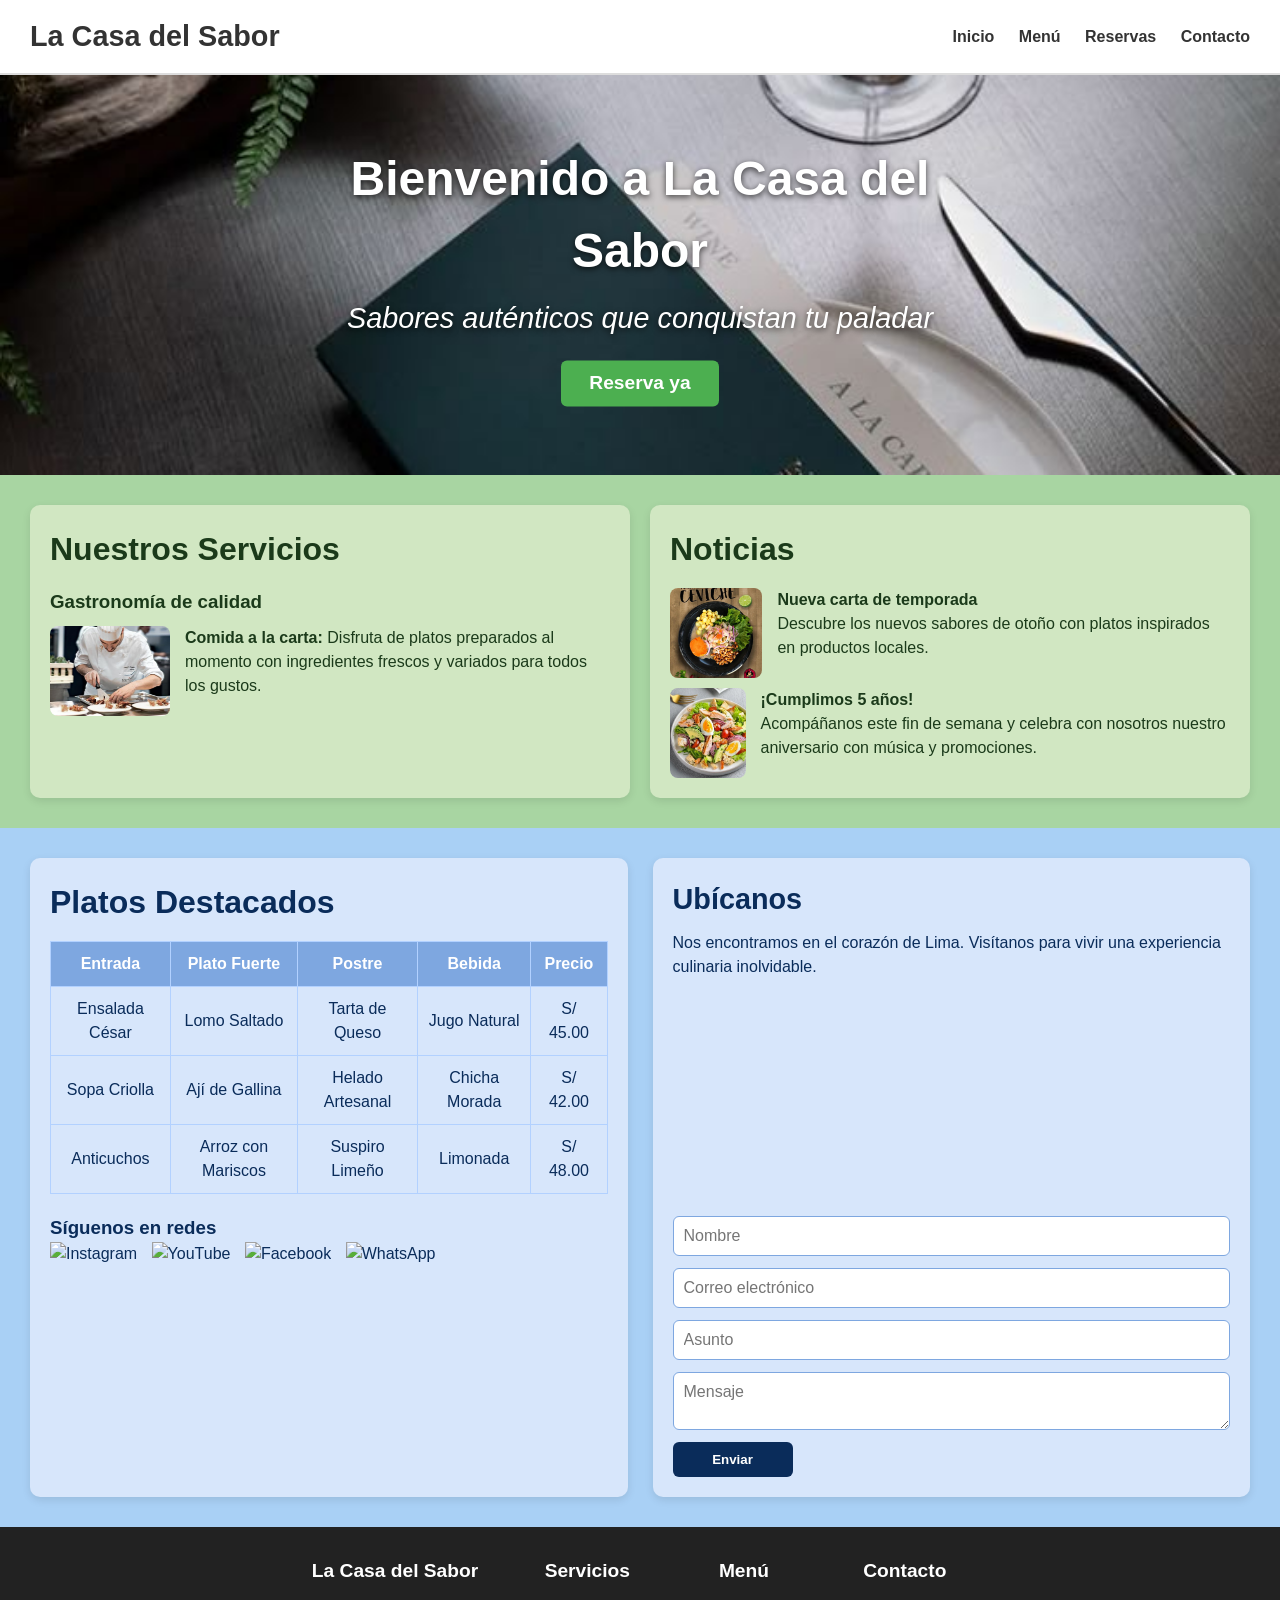
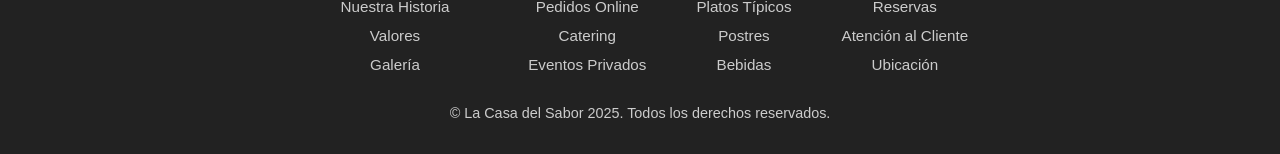
==== index.html @ b132c86e "Add files via upload" ====
<!DOCTYPE html>
<html lang="es">
<head>
  <meta charset="UTF-8" />
  <meta name="viewport" content="width=device-width, initial-scale=1" />
  <title>La Casa del Sabor</title>
  <link rel="stylesheet" href="styles.css" />
</head>
<body>
  <!-- Caja 1: Encabezado con dos cajas pequeñas + caja grande con imagen de fondo y texto encima -->
  <header class="header">
    <div class="top-bar">
      <div class="logo-box">
        La Casa del Sabor
      </div>
      <nav class="menu-box">
        <a href="#">Inicio</a>
        <a href="#">Menú</a>
        <a href="#">Reservas</a>
        <a href="#">Contacto</a>
      </nav>
    </div>

    <div class="hero-image">
      <!-- Aquí colocarás tu imagen -->
      <img src="logo restautante.jpg" alt="Imagen principal del restaurante" />
      <div class="hero-text">
        <h1>Bienvenido a La Casa del Sabor</h1>
        <h2>Sabores auténticos que conquistan tu paladar</h2>
        <button>Reserva ya</button>
      </div>
    </div>
  </header>

  <!-- Caja 2: Servicios y Noticias -->
  <section class="servicios-noticias">
    <div class="servicios">
      <h2>Nuestros Servicios</h2>
      <h3>Gastronomía de calidad</h3>
      <div class="servicio-descripcion">
        <img src="chef.jpg" alt="Servicio" />
        <p><strong>Comida a la carta:</strong> Disfruta de platos preparados al momento con ingredientes frescos y variados para todos los gustos.</p>
      </div>
    </div>
    <div class="noticias">
      <h2>Noticias</h2>
      <div class="noticia">
        <img src="ceviche.jpg" alt="Noticia 1" />
        <p><strong>Nueva carta de temporada</strong><br />Descubre los nuevos sabores de otoño con platos inspirados en productos locales.</p>
      </div>
      <div class="noticia">
        <img src="ensalada.jpg" alt="Noticia 2" />
        <p><strong>¡Cumplimos 5 años!</strong><br />Acompáñanos este fin de semana y celebra con nosotros nuestro aniversario con música y promociones.</p>
      </div>
    </div>
  </section>

  <!-- Caja 3: Tabla + Mapa y Contacto -->
  <section class="tabla-contacto">
    <div class="tabla">
      <h2>Platos Destacados</h2>
      <table>
        <tr><th>Entrada</th><th>Plato Fuerte</th><th>Postre</th><th>Bebida</th><th>Precio</th></tr>
        <tr><td>Ensalada César</td><td>Lomo Saltado</td><td>Tarta de Queso</td><td>Jugo Natural</td><td>S/ 45.00</td></tr>
        <tr><td>Sopa Criolla</td><td>Ají de Gallina</td><td>Helado Artesanal</td><td>Chicha Morada</td><td>S/ 42.00</td></tr>
        <tr><td>Anticuchos</td><td>Arroz con Mariscos</td><td>Suspiro Limeño</td><td>Limonada</td><td>S/ 48.00</td></tr>
      </table>
      <h3>Síguenos en redes</h3>
      <div class="redes-sociales">
        <img src="https://img.icons8.com/color/48/instagram-new.png" alt="Instagram" />
        <img src="https://img.icons8.com/color/48/youtube-play.png" alt="YouTube" />
        <img src="https://img.icons8.com/color/48/facebook-new.png" alt="Facebook" />
        <img src="https://img.icons8.com/color/48/whatsapp.png" alt="WhatsApp" />
      </div>
    </div>
    <div class="mapa-contacto">
      <h3>Ubícanos</h3>
      <p>Nos encontramos en el corazón de Lima. Visítanos para vivir una experiencia culinaria inolvidable.</p>
      <iframe 
        src="https://www.google.com/maps/embed?pb=!1m18!1m12!1m3!1d3900.855128021863!2d-77.04279318472328!3d-12.046374191353162!2m3!1f0!2f0!3f0!3m2!1i1024!2i768!4f13.1!3m3!1m2!1s0x9105c8c72a87af0d%3A0x4d4e4f3f99a74ffb!2sLima%2C%20Per%C3%BA!5e0!3m2!1ses-419!2sus!4v1685364428605!5m2!1ses-419!2sus" 
        width="100%" 
        height="200" 
        style="border:0;" 
        allowfullscreen="" 
        loading="lazy" 
        referrerpolicy="no-referrer-when-downgrade"
      ></iframe>
      <form>
        <input type="text" placeholder="Nombre" />
        <input type="email" placeholder="Correo electrónico" />
        <input type="text" placeholder="Asunto" />
        <textarea placeholder="Mensaje"></textarea>
        <button type="submit">Enviar</button>
      </form>
    </div>
  </section>

  <!-- Caja 4: Pie de página -->
  <footer class="footer">
    <nav class="footer-menu">
      <div>
        <h4>La Casa del Sabor</h4>
        <a href="#">Nuestra Historia</a>
        <a href="#">Valores</a>
        <a href="#">Galería</a>
      </div>
      <div>
        <h4>Servicios</h4>
        <a href="#">Pedidos Online</a>
        <a href="#">Catering</a>
        <a href="#">Eventos Privados</a>
      </div>
      <div>
        <h4>Menú</h4>
        <a href="#">Platos Típicos</a>
        <a href="#">Postres</a>
        <a href="#">Bebidas</a>
      </div>
      <div>
        <h4>Contacto</h4>
        <a href="#">Reservas</a>
        <a href="#">Atención al Cliente</a>
        <a href="#">Ubicación</a>
      </div>
    </nav>
    <p>© La Casa del Sabor 2025. Todos los derechos reservados.</p>
  </footer>
</body>
</html>
---- styles.css ----
/* Reset básico */
* {
  margin: 0;
  padding: 0;
  box-sizing: border-box;
  font-family: 'Segoe UI', Tahoma, Geneva, Verdana, sans-serif;
}

body {
  background: #fff;
  color: #333;
  line-height: 1.5;
}

/* --- Caja 1 --- */
.header {
  width: 100%;
}

/* Top bar con dos cajas pequeñas */
.top-bar {
  display: flex;
  justify-content: space-between;
  align-items: center;
  padding: 15px 30px;
  background-color: #fff;
  border-bottom: 2px solid #ddd;
}

/* Logo del restaurante */
.logo-box {
  font-size: 1.8rem;
  font-weight: bold;
  color: #333;
}

/* Menú horizontal */
.menu-box a {
  margin-left: 20px;
  text-decoration: none;
  color: #333;
  font-weight: 600;
  transition: color 0.3s ease;
}

.menu-box a:hover {
  color: #4CAF50; /* verde suave al pasar */
}

/* Hero imagen grande con texto encima */
.hero-image {
  position: relative;
  width: 100%;
  height: 400px;
  overflow: hidden;
}

/* Imagen ocupa todo el contenedor */
.hero-image img {
  width: 100%;
  height: 100%;
  object-fit: cover;
  display: block;
}

/* Texto encima de la imagen */
.hero-text {
  position: absolute;
  top: 50%;
  left: 50%;
  transform: translate(-50%, -50%);
  color: white;
  text-align: center;
  text-shadow: 0 2px 6px rgba(0,0,0,0.7);
  max-width: 90%;
}

.hero-text h1 {
  font-size: 3rem;
  margin-bottom: 10px;
  font-weight: 700;
}

.hero-text h2 {
  font-size: 1.8rem;
  margin-bottom: 20px;
  font-weight: 500;
  font-style: italic;
}

.hero-text button {
  background-color: #4CAF50; /* verde */
  color: white;
  border: none;
  padding: 12px 28px;
  font-size: 1.2rem;
  font-weight: bold;
  cursor: pointer;
  border-radius: 6px;
  transition: background-color 0.3s ease;
}

.hero-text button:hover {
  background-color: #388E3C;
}

/* --- Caja 2: Servicios y Noticias --- */
.servicios-noticias {
  display: flex;
  gap: 20px;
  padding: 30px;
  background-color: #a8d5a2; /* verde suave */
  color: #1b3a1a;
  flex-wrap: wrap;
  justify-content: center;
}

.servicios, .noticias {
  flex: 1 1 400px;
  background: #d1e7c2;
  padding: 20px;
  border-radius: 10px;
  box-shadow: 0 3px 8px rgba(0,0,0,0.1);
}

.servicios h2, .noticias h2 {
  margin-bottom: 15px;
  font-size: 2rem;
}

.servicio-descripcion, .noticia {
  display: flex;
  gap: 15px;
  margin-top: 10px;
}

.servicio-descripcion img, .noticia img {
  width: 120px;
  height: 90px;
  object-fit: cover;
  border-radius: 8px;
}

/* --- Caja 3: Tabla + mapa y contacto --- */
.tabla-contacto {
  display: flex;
  gap: 25px;
  padding: 30px;
  background-color: #a9d0f5; /* celeste suave */
  color: #0a2c5a;
  flex-wrap: wrap;
  justify-content: center;
}

.tabla, .mapa-contacto {
  flex: 1 1 400px;
  background: #d7e6fb;
  padding: 20px;
  border-radius: 10px;
  box-shadow: 0 3px 8px rgba(0,0,0,0.1);
}

.tabla h2 {
  margin-bottom: 15px;
  font-size: 2rem;
}

table {
  width: 100%;
  border-collapse: collapse;
  margin-bottom: 20px;
  font-size: 1rem;
}

th, td {
  border: 1px solid #b2d1ff;
  padding: 10px;
  text-align: center;
}

th {
  background-color: #7ea7e0;
  color: white;
  font-weight: 600;
}

.redes-sociales img {
  width: 36px;
  height: 36px;
  margin-right: 10px;
  cursor: pointer;
  transition: transform 0.2s ease;
}

.redes-sociales img:hover {
  transform: scale(1.2);
}

.mapa-contacto h3 {
  margin-bottom: 10px;
  font-size: 1.8rem;
}

.mapa-contacto p {
  margin-bottom: 15px;
  font-size: 1rem;
}

.mapa-contacto iframe {
  border-radius: 8px;
  margin-bottom: 15px;
}

form {
  display: flex;
  flex-direction: column;
  gap: 12px;
}

form input, form textarea {
  padding: 10px;
  font-size: 1rem;
  border: 1.5px solid #7ea7e0;
  border-radius: 6px;
  resize: vertical;
}

form button {
  width: 120px;
  background-color: #0a2c5a;
  color: white;
  border: none;
  padding: 10px;
  font-weight: 700;
  cursor: pointer;
  border-radius: 6px;
  align-self: flex-start;
  transition: background-color 0.3s ease;
}

form button:hover {
  background-color: #062049;
}

/* --- Caja 4: Pie de página --- */
.footer {
  background-color: #222;
  color: #ccc;
  padding: 30px 20px;
  text-align: center;
}

.footer-menu {
  display: flex;
  justify-content: center;
  gap: 50px;
  flex-wrap: wrap;
  margin-bottom: 20px;
}

.footer-menu div h4 {
  margin-bottom: 10px;
  font-size: 1.2rem;
  color: #fff;
}

.footer-menu div a {
  display: block;
  color: #ccc;
  text-decoration: none;
  margin-bottom: 6px;
  font-size: 0.95rem;
  transition: color 0.3s ease;
}

.footer-menu div a:hover {
  color: #4CAF50;
}

.footer p {
  font-size: 0.9rem;
}
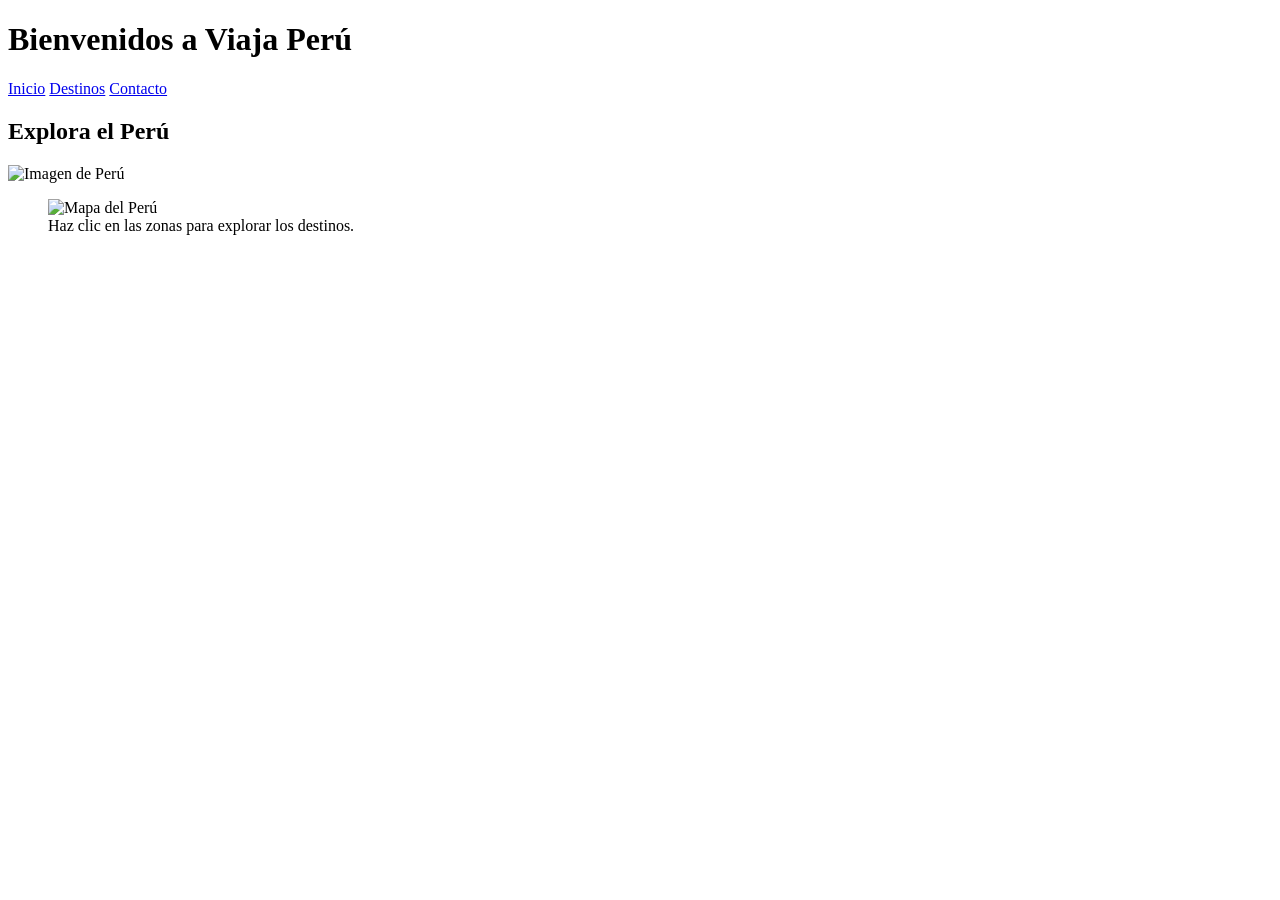
==== commit 09965154: "Add files via upload" ====
--- a/index.html
+++ b/index.html
@@ -1,135 +1,46 @@
-<!DOCTYPE html>
-<html lang="es">
-<head>
-  <meta charset="UTF-8" />
-  <meta name="viewport" content="width=device-width, initial-scale=1" />
-  <title>La Casa del Sabor</title>
-  <link rel="stylesheet" href="styles.css" />
-</head>
-<body>
-  <!-- Caja 1: Encabezado con dos cajas pequeñas + caja grande con imagen de fondo y texto encima -->
-  <header class="header">
-    <div class="top-bar">
-      <div class="logo-box">
-        La Casa del Sabor
-      </div>
-      <nav class="menu-box">
-        <a href="#">Inicio</a>
-        <a href="#">Menú</a>
-        <a href="#">Reservas</a>
-        <a href="#">Contacto</a>
-      </nav>
-    </div>
-
-    <div class="hero-image">
-      <!-- Aquí colocarás tu imagen -->
-      <img src="logo restautante.jpg" alt="Imagen principal del restaurante" />
-      <div class="hero-text">
-        <h1>Bienvenido a La Casa del Sabor</h1>
-        <h2>Sabores auténticos que conquistan tu paladar</h2>
-        <button>Reserva ya</button>
-      </div>
-    </div>
-  </header>
-
-  <!-- Caja 2: Servicios y Noticias -->
-  <section class="servicios-noticias">
-    <div class="servicios">
-      <h2>Nuestros Servicios</h2>
-      <h3>Gastronomía de calidad</h3>
-      <div class="servicio-descripcion">
-        <img src="chef.jpg" alt="Servicio" />
-        <p><strong>Comida a la carta:</strong> Disfruta de platos preparados al momento con ingredientes frescos y variados para todos los gustos.</p>
-      </div>
-    </div>
-    <div class="noticias">
-      <h2>Noticias</h2>
-      <div class="noticia">
-        <img src="ceviche.jpg" alt="Noticia 1" />
-        <p><strong>Nueva carta de temporada</strong><br />Descubre los nuevos sabores de otoño con platos inspirados en productos locales.</p>
-      </div>
-      <div class="noticia">
-        <img src="ensalada.jpg" alt="Noticia 2" />
-        <p><strong>¡Cumplimos 5 años!</strong><br />Acompáñanos este fin de semana y celebra con nosotros nuestro aniversario con música y promociones.</p>
-      </div>
-    </div>
-  </section>
-
-  <!-- Caja 3: Tabla + Mapa y Contacto -->
-  <section class="tabla-contacto">
-    <div class="tabla">
-      <h2>Platos Destacados</h2>
-      <table>
-        <tr><th>Entrada</th><th>Plato Fuerte</th><th>Postre</th><th>Bebida</th><th>Precio</th></tr>
-        <tr><td>Ensalada César</td><td>Lomo Saltado</td><td>Tarta de Queso</td><td>Jugo Natural</td><td>S/ 45.00</td></tr>
-        <tr><td>Sopa Criolla</td><td>Ají de Gallina</td><td>Helado Artesanal</td><td>Chicha Morada</td><td>S/ 42.00</td></tr>
-        <tr><td>Anticuchos</td><td>Arroz con Mariscos</td><td>Suspiro Limeño</td><td>Limonada</td><td>S/ 48.00</td></tr>
-      </table>
-      <h3>Síguenos en redes</h3>
-      <div class="redes-sociales">
-        <img src="https://img.icons8.com/color/48/instagram-new.png" alt="Instagram" />
-        <img src="https://img.icons8.com/color/48/youtube-play.png" alt="YouTube" />
-        <img src="https://img.icons8.com/color/48/facebook-new.png" alt="Facebook" />
-        <img src="https://img.icons8.com/color/48/whatsapp.png" alt="WhatsApp" />
-      </div>
-    </div>
-    <div class="mapa-contacto">
-      <h3>Ubícanos</h3>
-      <p>Nos encontramos en el corazón de Lima. Visítanos para vivir una experiencia culinaria inolvidable.</p>
-      <iframe 
-        src="https://www.google.com/maps/embed?pb=!1m18!1m12!1m3!1d3900.855128021863!2d-77.04279318472328!3d-12.046374191353162!2m3!1f0!2f0!3f0!3m2!1i1024!2i768!4f13.1!3m3!1m2!1s0x9105c8c72a87af0d%3A0x4d4e4f3f99a74ffb!2sLima%2C%20Per%C3%BA!5e0!3m2!1ses-419!2sus!4v1685364428605!5m2!1ses-419!2sus" 
-        width="100%" 
-        height="200" 
-        style="border:0;" 
-        allowfullscreen="" 
-        loading="lazy" 
-        referrerpolicy="no-referrer-when-downgrade"
-      ></iframe>
-      <form>
-        <input type="text" placeholder="Nombre" />
-        <input type="email" placeholder="Correo electrónico" />
-        <input type="text" placeholder="Asunto" />
-        <textarea placeholder="Mensaje"></textarea>
-        <button type="submit">Enviar</button>
-      </form>
-    </div>
-  </section>
-
-  <!-- Caja 4: Pie de página -->
-  <footer class="footer">
-    <nav class="footer-menu">
-      <div>
-        <h4>La Casa del Sabor</h4>
-        <a href="#">Nuestra Historia</a>
-        <a href="#">Valores</a>
-        <a href="#">Galería</a>
-      </div>
-      <div>
-        <h4>Servicios</h4>
-        <a href="#">Pedidos Online</a>
-        <a href="#">Catering</a>
-        <a href="#">Eventos Privados</a>
-      </div>
-      <div>
-        <h4>Menú</h4>
-        <a href="#">Platos Típicos</a>
-        <a href="#">Postres</a>
-        <a href="#">Bebidas</a>
-      </div>
-      <div>
-        <h4>Contacto</h4>
-        <a href="#">Reservas</a>
-        <a href="#">Atención al Cliente</a>
-        <a href="#">Ubicación</a>
-      </div>
-    </nav>
-    <p>© La Casa del Sabor 2025. Todos los derechos reservados.</p>
-  </footer>
-</body>
-</html>
-
-
-
-
-
-
+<!DOCTYPE html>
+<html lang="es">
+<head>
+  <meta charset="UTF-8">
+  <meta name="description" content="Descubre los destinos turísticos más impresionantes del Perú">
+  <meta name="author" content="Maritza Lisbhet García Carrasco">
+  <meta name="viewport" content="width=device-width, initial-scale=1.0">
+  <link rel="icon" href="img/favicon.ico">
+  <link rel="stylesheet" href="css/estilos.css">
+  <title>Viaja Perú</title>
+</head>
+<body>
+  <header>
+    <h1>Bienvenidos a Viaja Perú</h1>
+    <nav>
+      <a href="index.html">Inicio</a>
+      <a href="destinos.html">Destinos</a>
+      <a href="contacto.html">Contacto</a>
+    </nav>
+  </header>
+
+  <section>
+    <h2>Explora el Perú</h2>
+
+    <!-- Imagen principal responsive -->
+    <picture>
+      <source media="(min-width: 768px)" srcset="img/machu.jpg">
+      <img src="img/laguna.png" alt="Imagen de Perú" class="img-principal">
+    </picture>
+
+    <!-- Mapa interactivo con image map -->
+    <figure>
+      <img src="img/laguna.png" usemap="#mapaPeru" alt="Mapa del Perú" class="mapa">
+      <map name="mapaPeru">
+        <area shape="rect" coords="60,100,150,180" href="destinos.html#machu" alt="Machu Picchu" title="Machu Picchu">
+        <area shape="circle" coords="250,200,30" href="destinos.html#paracas" alt="Paracas" title="Paracas">
+        <!-- Puedes agregar más áreas si conoces las coordenadas -->
+      </map>
+      <figcaption>Haz clic en las zonas para explorar los destinos.</figcaption>
+    </figure>
+
+    <!-- Ícono SVG decorativo -->
+    <object type="image/svg+xml" data="svg/llama.svg" class="svg-icon" aria-label="Ícono de llama"></object>
+  </section>
+</body>
+</html>
